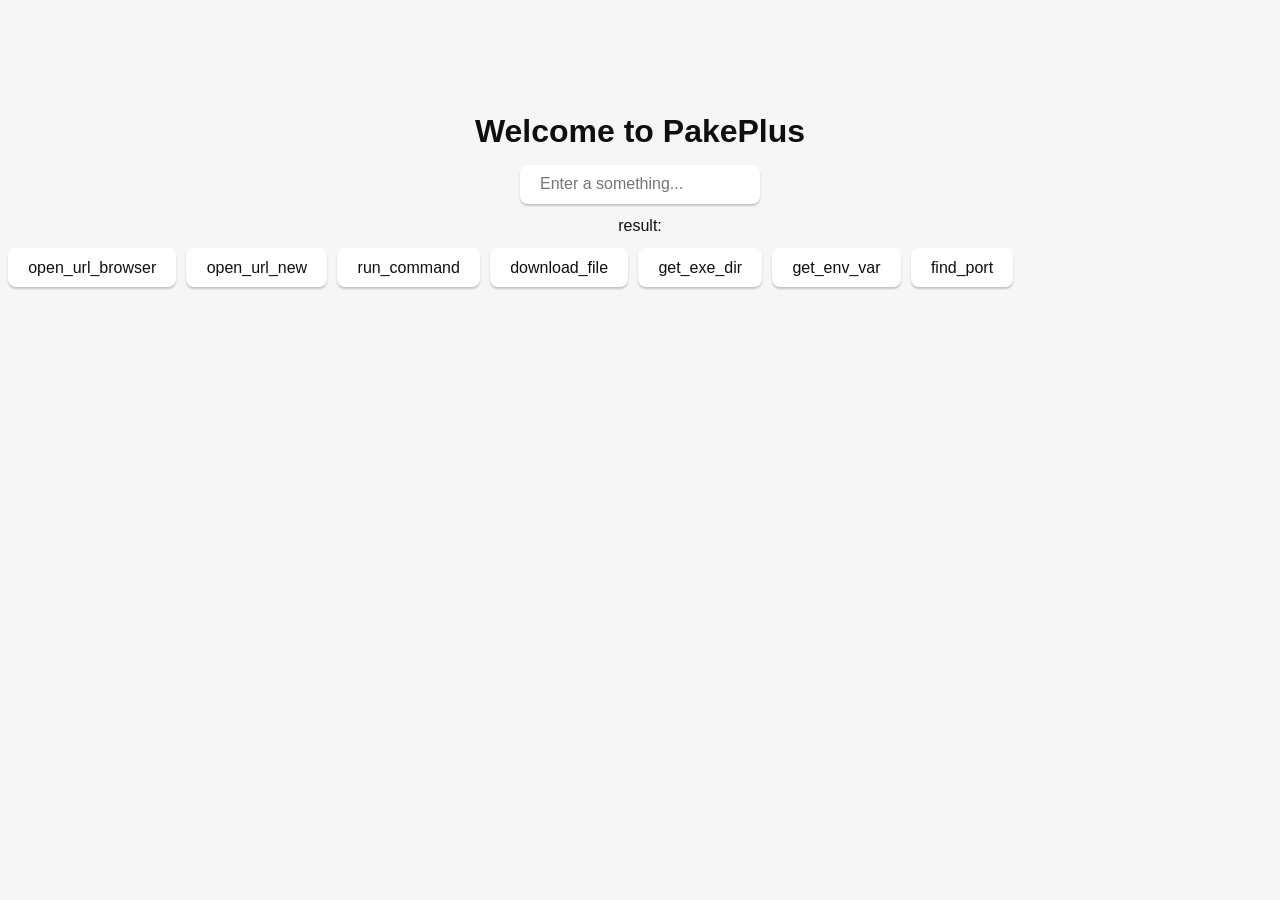
==== src/index.html @ aa6a5e14 "Initialize web4" ====
<!DOCTYPE html>
<html lang="en">
    <head>
        <meta charset="UTF-8" />
        <link rel="stylesheet" href="styles.css" />
        <meta name="viewport" content="width=device-width, initial-scale=1.0" />
        <title>PakePlus App</title>
        <script type="module" src="/main.js" defer></script>
    </head>

    <body>
        <main class="container">
            <h1>Welcome to PakePlus</h1>
            <form class="row" id="greet-form">
                <input id="inputValue" placeholder="Enter a something..." />
            </form>
            <div class="resultBox">
                <span>result: </span>
                <span id="result"></span>
            </div>
            <div class="invokeBox">
                <button id="openUrl">open_url_browser</button>
                <button id="openUrlNew">open_url_new</button>
                <button id="runCommand">run_command</button>
                <button id="downloadFile">download_file</button>
                <button id="getExeDir">get_exe_dir</button>
                <button id="getEnvVar">get_env_var</button>
                <button id="findPort">find_port</button>
            </div>
        </main>
    </body>
</html>
---- src/styles.css ----
.logo.vanilla:hover {
    filter: drop-shadow(0 0 2em #ffe21c);
}
:root {
    font-family: Inter, Avenir, Helvetica, Arial, sans-serif;
    font-size: 16px;
    line-height: 24px;
    font-weight: 400;

    color: #0f0f0f;
    background-color: #f6f6f6;

    font-synthesis: none;
    text-rendering: optimizeLegibility;
    -webkit-font-smoothing: antialiased;
    -moz-osx-font-smoothing: grayscale;
    -webkit-text-size-adjust: 100%;
}

.container {
    margin: 0;
    padding-top: 10vh;
    display: flex;
    flex-direction: column;
    justify-content: center;
    text-align: center;
}

.logo {
    height: 6em;
    padding: 1.5em;
    will-change: filter;
    transition: 0.75s;
}

.logo.tauri:hover {
    filter: drop-shadow(0 0 2em #24c8db);
}

.row {
    display: flex;
    justify-content: center;
}

a {
    font-weight: 500;
    color: #646cff;
    text-decoration: inherit;
}

a:hover {
    color: #535bf2;
}

h1 {
    text-align: center;
}

input,
button {
    border-radius: 8px;
    border: 1px solid transparent;
    padding: 0.6em 1.2em;
    font-size: 1em;
    font-weight: 500;
    font-family: inherit;
    color: #0f0f0f;
    background-color: #ffffff;
    transition: border-color 0.25s;
    box-shadow: 0 2px 2px rgba(0, 0, 0, 0.2);
}

button {
    cursor: pointer;
}

button:hover {
    border-color: #396cd8;
}
button:active {
    border-color: #396cd8;
    background-color: #e8e8e8;
}

input,
button {
    outline: none;
}

#greet-input {
    margin-right: 5px;
}

@media (prefers-color-scheme: dark) {
    :root {
        color: #f6f6f6;
        background-color: #2f2f2f;
    }

    a:hover {
        color: #24c8db;
    }

    input,
    button {
        color: #ffffff;
        background-color: #0f0f0f98;
    }
    button:active {
        background-color: #0f0f0f69;
    }
}

.invokeBox {
    display: flex;
    flex-direction: row;
    flex-wrap: wrap;
    justify-content: flex-start;
    align-items: center;
    gap: 10px;
}

.resultBox {
    margin: 10px 0;
}
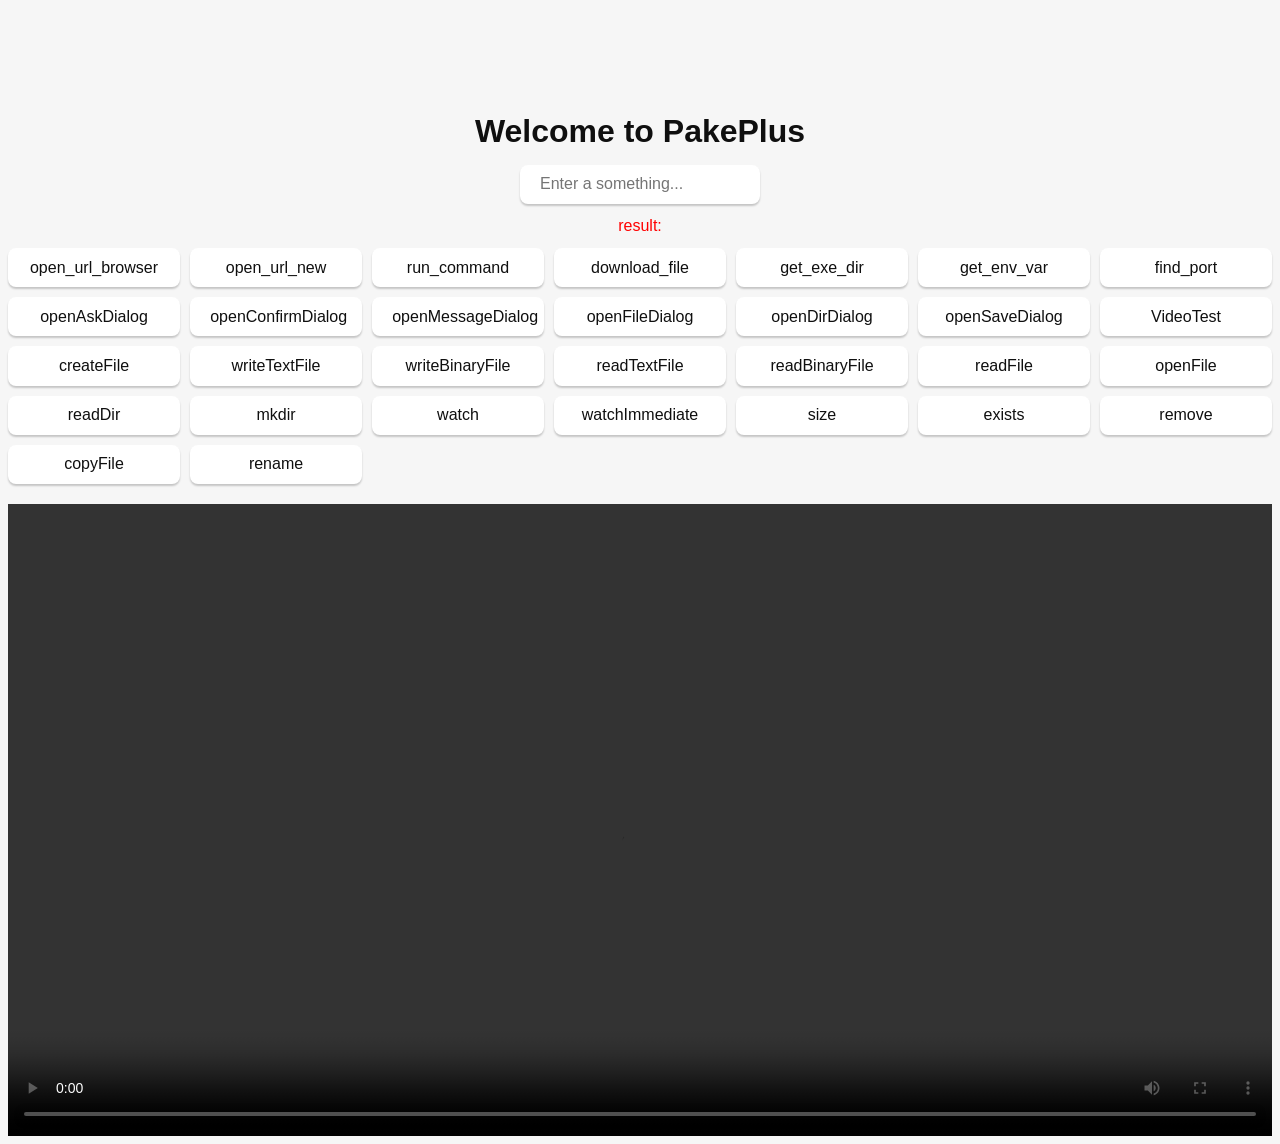
==== commit 282f1768: "Initialize web7" ====
--- a/src/index.html
+++ b/src/index.html
@@ -19,14 +19,59 @@
                 <span id="result"></span>
             </div>
             <div class="invokeBox">
-                <button id="openUrl">open_url_browser</button>
-                <button id="openUrlNew">open_url_new</button>
-                <button id="runCommand">run_command</button>
-                <button id="downloadFile">download_file</button>
-                <button id="getExeDir">get_exe_dir</button>
-                <button id="getEnvVar">get_env_var</button>
-                <button id="findPort">find_port</button>
+                <button id="openUrl" type="button">open_url_browser</button>
+                <button id="openUrlNew" type="button">open_url_new</button>
+                <button id="runCommand" type="button">run_command</button>
+                <button id="downloadFile" type="button">download_file</button>
+                <button id="getExeDir" type="button">get_exe_dir</button>
+                <button id="getEnvVar" type="button">get_env_var</button>
+                <button id="findPort" type="button">find_port</button>
+                <button id="openAskDialog" type="button">openAskDialog</button>
+                <button id="openConfirmDialog" type="button">
+                    openConfirmDialog
+                </button>
+                <button id="openMessageDialog" type="button">
+                    openMessageDialog
+                </button>
+                <button id="openFileDialog" type="button">
+                    openFileDialog
+                </button>
+                <button id="openDirDialog" type="button">openDirDialog</button>
+                <button id="openSaveDialog" type="button">
+                    openSaveDialog
+                </button>
+                <button id="videoTest" type="button">VideoTest</button>
+                <!-- file api -->
+                <button id="createFile" type="button">createFile</button>
+                <button id="writeTextFile" type="button">writeTextFile</button>
+                <button id="writeBinaryFile" type="button">
+                    writeBinaryFile
+                </button>
+                <button id="readTextFile" type="button">readTextFile</button>
+                <button id="readBinaryFile" type="button">
+                    readBinaryFile
+                </button>
+                <button id="readFile" type="button">readFile</button>
+                <button id="openFile" type="button">openFile</button>
+                <button id="readDir" type="button">readDir</button>
+                <button id="mkdir" type="button">mkdir</button>
+                <button id="watch" type="button">watch</button>
+                <button id="watchImmediate" type="button">
+                    watchImmediate
+                </button>
+                <button id="size" type="button">size</button>
+                <button id="exists" type="button">exists</button>
+                <button id="remove" type="button">remove</button>
+                <button id="copyFile" type="button">copyFile</button>
+                <button id="rename" type="button">rename</button>
             </div>
+            <video
+                src="https://gh-proxy.org/https://github.com/worker500/FileHub/blob/main/root/IronMan.mp4"
+                controls
+                width="100%"
+                height="100%"
+                class="video"
+            ></video>
         </main>
     </body>
 </html>
--- a/src/styles.css
+++ b/src/styles.css
@@ -15,6 +15,7 @@
     -webkit-font-smoothing: antialiased;
     -moz-osx-font-smoothing: grayscale;
     -webkit-text-size-adjust: 100%;
+    text-size-adjust: 100%;
 }
 
 .container {
@@ -112,14 +113,16 @@
 }
 
 .invokeBox {
-    display: flex;
-    flex-direction: row;
-    flex-wrap: wrap;
-    justify-content: flex-start;
-    align-items: center;
+    display: grid;
+    grid-template-columns: repeat(auto-fill, minmax(150px, 1fr));
     gap: 10px;
 }
 
 .resultBox {
     margin: 10px 0;
+    color: red;
 }
+
+.video {
+    margin-top: 20px;
+}
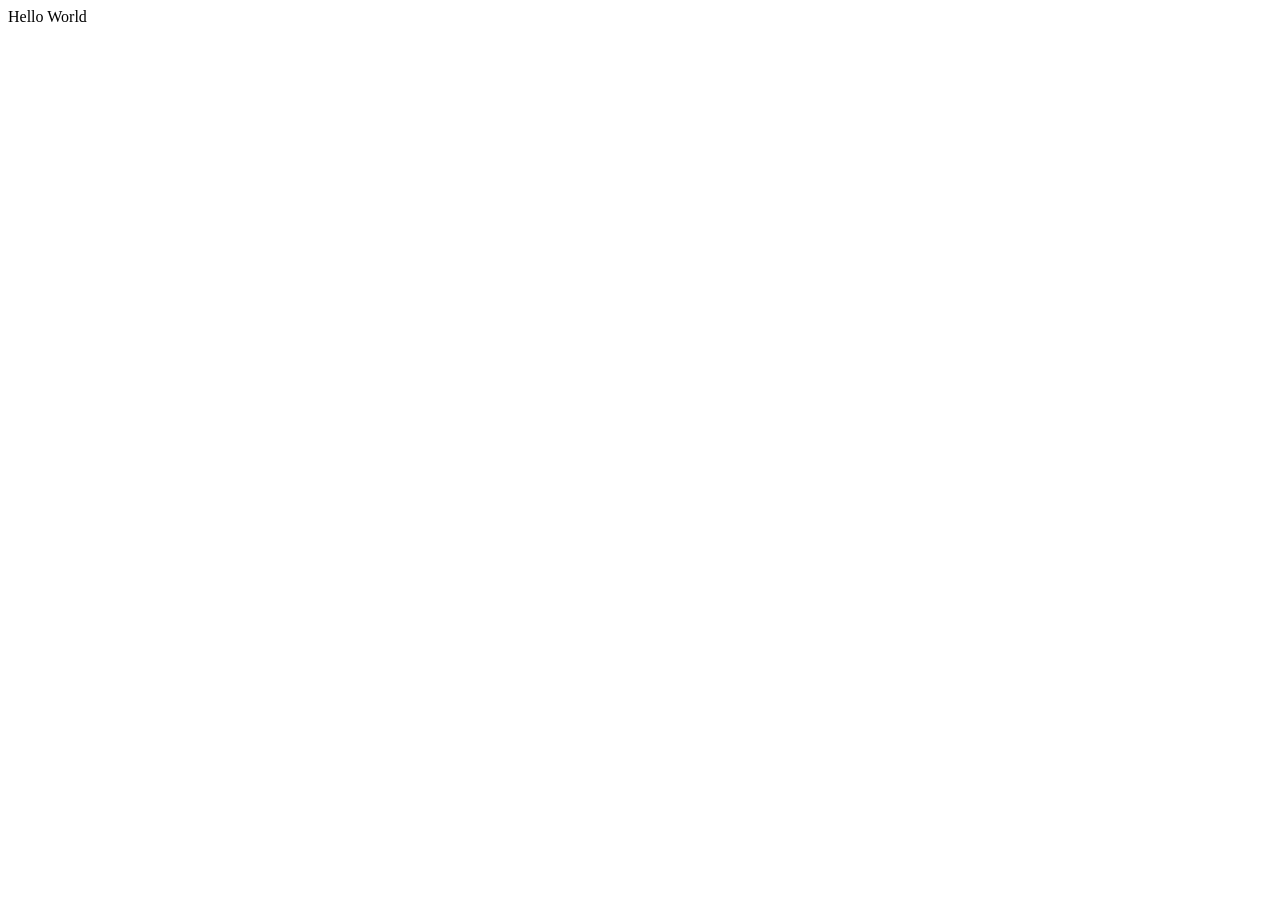
==== commit 2aa69870: "Initialize web8" ====
--- a/src/index.html
+++ b/src/index.html
@@ -2,76 +2,10 @@
 <html lang="en">
     <head>
         <meta charset="UTF-8" />
-        <link rel="stylesheet" href="styles.css" />
         <meta name="viewport" content="width=device-width, initial-scale=1.0" />
-        <title>PakePlus App</title>
-        <script type="module" src="/main.js" defer></script>
+        <title>PakePlus</title>
     </head>
-
     <body>
-        <main class="container">
-            <h1>Welcome to PakePlus</h1>
-            <form class="row" id="greet-form">
-                <input id="inputValue" placeholder="Enter a something..." />
-            </form>
-            <div class="resultBox">
-                <span>result: </span>
-                <span id="result"></span>
-            </div>
-            <div class="invokeBox">
-                <button id="openUrl" type="button">open_url_browser</button>
-                <button id="openUrlNew" type="button">open_url_new</button>
-                <button id="runCommand" type="button">run_command</button>
-                <button id="downloadFile" type="button">download_file</button>
-                <button id="getExeDir" type="button">get_exe_dir</button>
-                <button id="getEnvVar" type="button">get_env_var</button>
-                <button id="findPort" type="button">find_port</button>
-                <button id="openAskDialog" type="button">openAskDialog</button>
-                <button id="openConfirmDialog" type="button">
-                    openConfirmDialog
-                </button>
-                <button id="openMessageDialog" type="button">
-                    openMessageDialog
-                </button>
-                <button id="openFileDialog" type="button">
-                    openFileDialog
-                </button>
-                <button id="openDirDialog" type="button">openDirDialog</button>
-                <button id="openSaveDialog" type="button">
-                    openSaveDialog
-                </button>
-                <button id="videoTest" type="button">VideoTest</button>
-                <!-- file api -->
-                <button id="createFile" type="button">createFile</button>
-                <button id="writeTextFile" type="button">writeTextFile</button>
-                <button id="writeBinaryFile" type="button">
-                    writeBinaryFile
-                </button>
-                <button id="readTextFile" type="button">readTextFile</button>
-                <button id="readBinaryFile" type="button">
-                    readBinaryFile
-                </button>
-                <button id="readFile" type="button">readFile</button>
-                <button id="openFile" type="button">openFile</button>
-                <button id="readDir" type="button">readDir</button>
-                <button id="mkdir" type="button">mkdir</button>
-                <button id="watch" type="button">watch</button>
-                <button id="watchImmediate" type="button">
-                    watchImmediate
-                </button>
-                <button id="size" type="button">size</button>
-                <button id="exists" type="button">exists</button>
-                <button id="remove" type="button">remove</button>
-                <button id="copyFile" type="button">copyFile</button>
-                <button id="rename" type="button">rename</button>
-            </div>
-            <video
-                src="https://gh-proxy.org/https://github.com/worker500/FileHub/blob/main/root/IronMan.mp4"
-                controls
-                width="100%"
-                height="100%"
-                class="video"
-            ></video>
-        </main>
+        Hello World
     </body>
 </html>
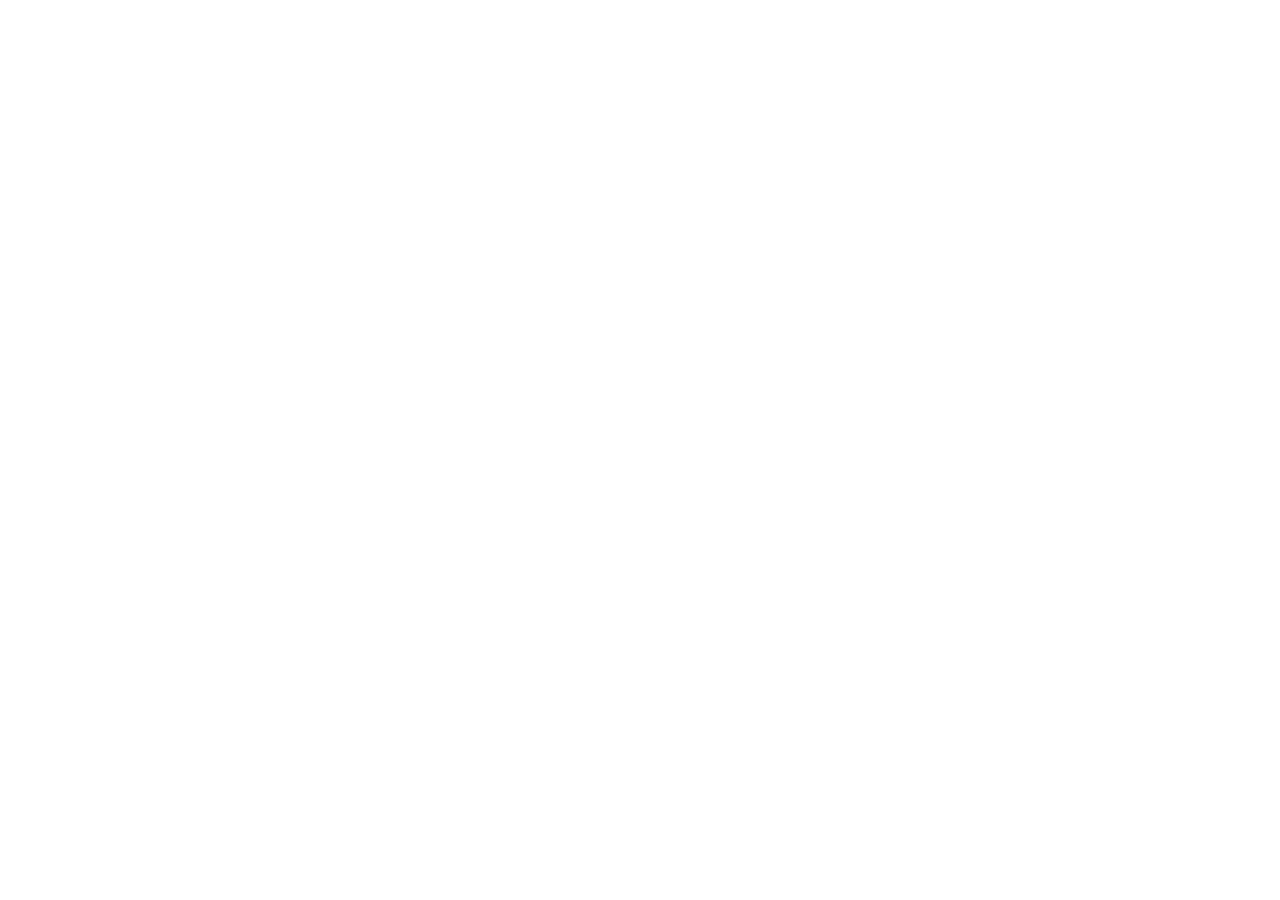
==== commit 913686ff: "update src file from pakeplus" ====
--- a/src/index.html
+++ b/src/index.html
@@ -1,11 +1,2 @@
-<!DOCTYPE html>
-<html lang="en">
-    <head>
-        <meta charset="UTF-8" />
-        <meta name="viewport" content="width=device-width, initial-scale=1.0" />
-        <title>PakePlus</title>
-    </head>
-    <body>
-        Hello World
-    </body>
-</html>
+<!DOCTYPE html><html lang=zh-CN><head><meta charset=utf-8><meta http-equiv=X-UA-Compatible content="IE=edge"><title>中科仪维护Mes</title><script>var coverSupport = 'CSS' in window && typeof CSS.supports === 'function' && (CSS.supports('top: env(a)') || CSS.supports('top: constant(a)'))
+            document.write('<meta name="viewport" content="width=device-width, user-scalable=no, initial-scale=1.0, maximum-scale=1.0, minimum-scale=1.0' + (coverSupport ? ', viewport-fit=cover' : '') + '" />')</script><link rel=stylesheet href=/static/index.2da1efab.css></head><body><noscript><strong>Please enable JavaScript to continue.</strong></noscript><div id=app></div><script src=/static/js/chunk-vendors.c69a712d.js></script><script src=/static/js/index.a7f5cb7f.js></script></body></html>
